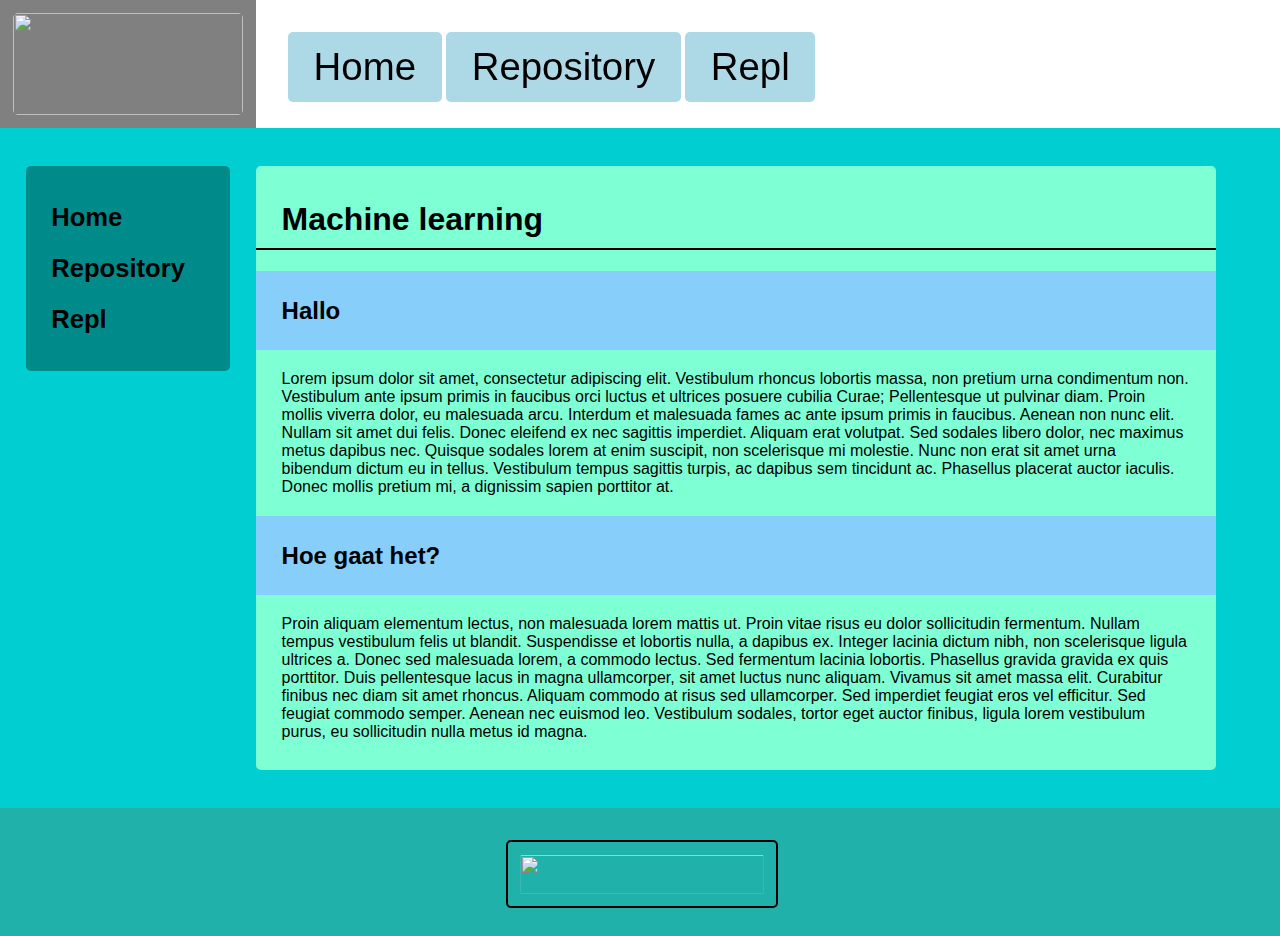
==== index.html @ 35780863 "Weer naar Vw" ====
<!DOCTYPE html>
<html>

<head>
	<meta charset="utf-8">
	<meta name="viewport" content="width=device-width">
	<link href="style.css" rel="stylesheet" type="text/css" />
	<title>Machine learning</title>
	<link rel="icon" type="image/x-icon" href="https://www.warehousetotaal.nl/wp-content/uploads/2018/03/Machine-learning2.jpg"
	/>
</head>

<body>
	<div class="page">

		<header class="nav-header">
			<nav class="top-nav-1">
				<img src="https://snipboard.io/EglkD6.jpg" class="logo" />
			</nav>
      <nav class="top-nav-2">
        <a href="https://po-site-bouwen-2.freriknagel.repl.co/">Home</a>
        <a href="https://github.com/Thepenguincoder/PO-site-bouwen-2">Repository</a>
        <a href="https://repl.it/@FrerikNagel/PO-site-bouwen-2">Repl</a>
      </nav>
		</header>

		<div class="page-content">
      <nav class="page-nav">
          <ul>
          <li>
            <a href="https://po-site-bouwen-2.freriknagel.repl.co/">Home</a>
          </li>
          <li>
            <a href="https://github.com/Thepenguincoder/PO-site-bouwen-2">Repository</a>
          </li>
          <li>
            <a href="https://repl.it/@FrerikNagel/PO-site-bouwen-2">Repl</a>
          </li>
        </ul>
      </nav>

			<div class="article-home">
				<h1>
					Machine learning
				</h1>
				<h2>
					Hallo
				</h2>
          <p>
            Lorem ipsum dolor sit amet, consectetur adipiscing elit. Vestibulum rhoncus lobortis massa, non pretium urna condimentum non. Vestibulum ante ipsum primis in faucibus orci luctus et ultrices posuere cubilia Curae; Pellentesque ut pulvinar diam. Proin mollis viverra dolor, eu malesuada arcu. Interdum et malesuada fames ac ante ipsum primis in faucibus. Aenean non nunc elit. Nullam sit amet dui felis. Donec eleifend ex nec sagittis imperdiet.

            Aliquam erat volutpat. Sed sodales libero dolor, nec maximus metus dapibus nec. Quisque sodales lorem at enim suscipit, non scelerisque mi molestie. Nunc non erat sit amet urna bibendum dictum eu in tellus. Vestibulum tempus sagittis turpis, ac dapibus sem tincidunt ac. Phasellus placerat auctor iaculis. Donec mollis pretium mi, a dignissim sapien porttitor at.
          </p>

				<h2>
					Hoe gaat het?
        </h2>
          <p>
            Proin aliquam elementum lectus, non malesuada lorem mattis ut. Proin vitae risus eu dolor sollicitudin fermentum. Nullam tempus vestibulum felis ut blandit. Suspendisse et lobortis nulla, a dapibus ex. Integer lacinia dictum nibh, non scelerisque ligula ultrices a. Donec sed malesuada lorem, a commodo lectus. Sed fermentum lacinia lobortis. Phasellus gravida gravida ex quis porttitor. Duis pellentesque lacus in magna ullamcorper, sit amet luctus nunc aliquam. Vivamus sit amet massa elit. Curabitur finibus nec diam sit amet rhoncus. Aliquam commodo at risus sed ullamcorper. Sed imperdiet feugiat eros vel efficitur. Sed feugiat commodo semper. Aenean nec euismod leo. Vestibulum sodales, tortor eget auctor finibus, ligula lorem vestibulum purus, eu sollicitudin nulla metus id magna.  
          </p>
			</div>
		</div>

		<footer class="nav-footer">
			<nav class="bottom-nav">
       <img src="https://icai.ai/wp-content/uploads/2018/04/ICAI-wit-horizontaal.png" class="partner-logo" />
			</nav>
		</footer>
	</div>
</body>

</html>
---- style.css ----
html, body {
  background-color: white;
  padding: 0;
  margin: 0;
 }

.page {
  background-color: white;
  font-family: Arial, Helvetica, sans-serif;
}



.nav-header{
  background-image: url(https://www.warehousetotaal.nl/wp-content/uploads/2018/03/Machine-learning2.jpg);
  background-repeat: no-repeat;
  background-size: cover;
  background-position: center center;
  width: 100%;
  height: 10vw;
  margin-top: -10vw; 
  position: fixed;
  z-index: 2;
}


.top-nav-1{
  float: left;
  width: 20vw;
  height: 10vw;
  background-color: grey;
}
  .logo{
  margin: 1vw;
  float: left;
  width: 18vw;
  height: 8vw;
  border-radius: 5px;
  }
  

.top-nav-2 {
  margin: 2.5vw;
  float: left;
}

  .top-nav-2 a {
    display: inline-block;
    border-radius: 5px;
    background-color: lightblue;
    color: black;
    font-size: 3vw;
    text-decoration: none;
    padding: 1vw 2vw;
    position:relative;
  }



.page-content{
  background-color: darkturquoise;
  margin-top: 10vw;
  padding-top: 3vw;
  padding-bottom: 3vw;
  height: 100%;
}

.page-nav{
  display: block;
  border-radius: 5px;
  background-color: darkcyan;
  float: left;
  position: absolute;
  width: 16vw;
  margin-left: 2vw;
}
  .page-nav ul {
    list-style-type: none;
    font-size: 2vw;
    padding-left: 2vw;
  }

    .page-nav ul li {
      line-height: 200%;
    }

      .page-nav ul li a {
          text-decoration: none;
          font-weight: bold;
          color: black;
        }


.article-home{
  background-color:aquamarine;
  margin-left: 20vw;
  padding-top: 1vw;
  max-width: 75vw;
  padding-bottom: 1vw;
  border-radius: 5px;
}

h1 {
  padding-bottom: 10px;
  color: black;
  border-bottom: 2px solid;
  padding-bottom: 2vw 0vw;
  padding-left: 2vw;
}

h2 {
  background-color:lightskyblue;
  padding: 2vw;
}

p{
  padding: 0vw 2vw;
}


.nav-footer{
  background-color: lightseagreen;
  width: 100%;
  height: 10vw;
  position:relative;
}

bottom-nav{

}
  .partner-logo{
    height: 3vw;
    width: 19vw;
    margin-top: 2.5vw;
    margin-left: 39.5vw;
    border: 2px solid black;
    border-radius: 5px;
    padding: 1vw;
  }
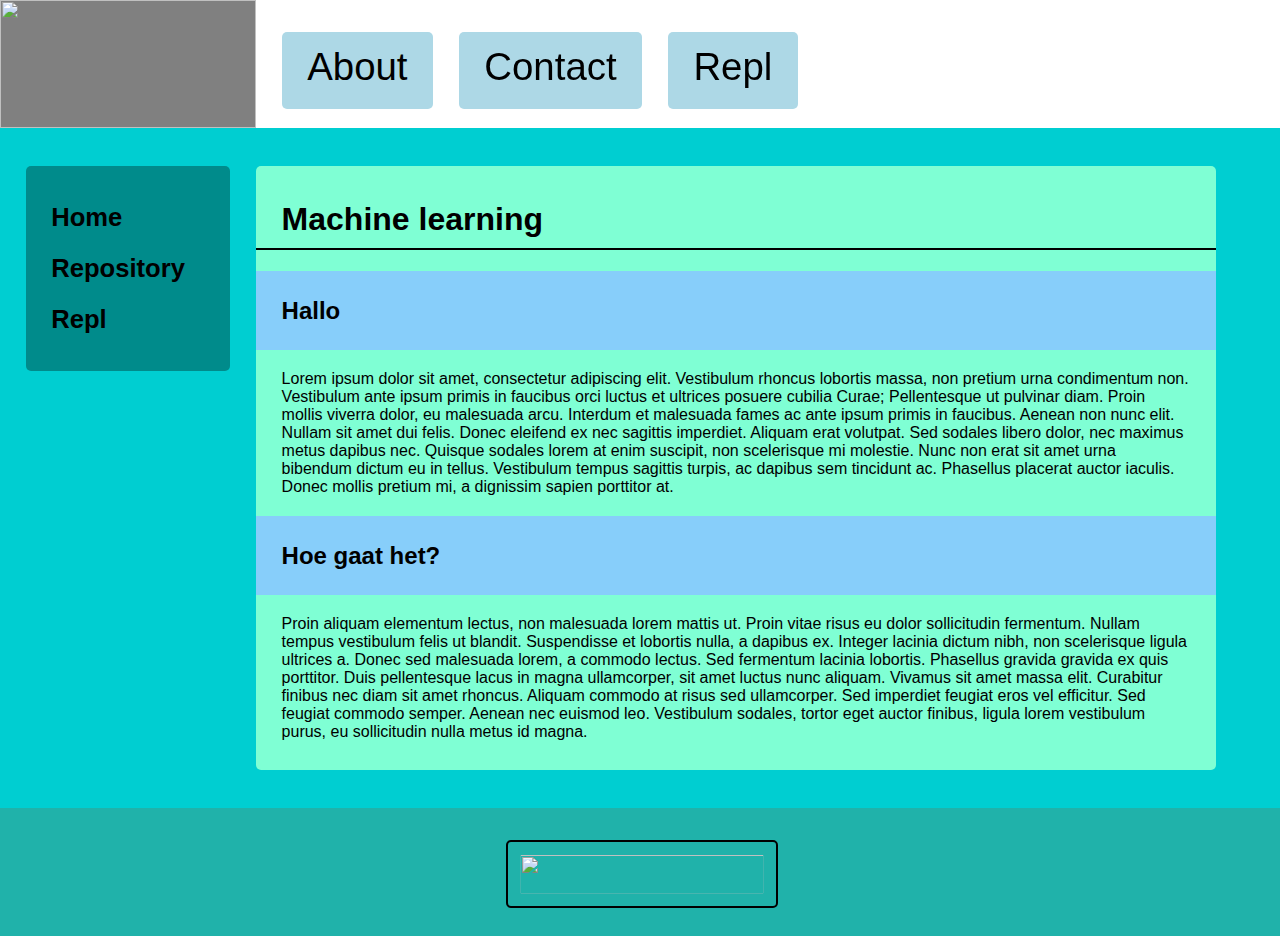
==== commit 610d7d13: "Update header nav links" ====
--- a/index.html
+++ b/index.html
@@ -18,9 +18,9 @@
 				<img src="https://snipboard.io/EglkD6.jpg" class="logo" />
 			</nav>
       <nav class="top-nav-2">
-        <a href="https://po-site-bouwen-2.freriknagel.repl.co/">Home</a>
-        <a href="https://github.com/Thepenguincoder/PO-site-bouwen-2">Repository</a>
-        <a href="https://repl.it/@FrerikNagel/PO-site-bouwen-2">Repl</a>
+        <a href="https://po-site-bouwen-2-about--freriknagel.repl.co/">About</a>
+        <a href="https://po-site-bouwen-2-contact--freriknagel.repl.co/">Contact</a>
+        <a href="https://repl.it/@FrerikNagel/PO-site-bouwen-2-home">Repl</a>
       </nav>
 		</header>
 
@@ -28,13 +28,13 @@
       <nav class="page-nav">
           <ul>
           <li>
-            <a href="https://po-site-bouwen-2.freriknagel.repl.co/">Home</a>
+            <a href="https://po-site-bouwen-2-home--freriknagel.repl.co/">Home</a>
           </li>
           <li>
-            <a href="https://github.com/Thepenguincoder/PO-site-bouwen-2">Repository</a>
+            <a href="https://github.com/Thepenguincoder/PO-site-bouwen-2/commits/Layout">Repository</a>
           </li>
           <li>
-            <a href="https://repl.it/@FrerikNagel/PO-site-bouwen-2">Repl</a>
+            <a href="https://repl.it/@FrerikNagel/PO-site-bouwen-2-home">Repl</a>
           </li>
         </ul>
       </nav>
--- a/style.css
+++ b/style.css
@@ -31,27 +31,27 @@
   background-color: grey;
 }
   .logo{
-  margin: 1vw;
-  float: left;
-  width: 18vw;
-  height: 8vw;
-  border-radius: 5px;
+  width: 20vw;
+  height: 10vw;
   }
   
 
 .top-nav-2 {
-  margin: 2.5vw;
-  float: left;
+
 }
 
   .top-nav-2 a {
-    display: inline-block;
+    margin: 2.5vw 0vw 2.5vw 2vw;
+    height: 5vw;
+    float: left;
+    display: block;
     border-radius: 5px;
     background-color: lightblue;
     color: black;
     font-size: 3vw;
+    text-align: justify;
     text-decoration: none;
-    padding: 1vw 2vw;
+    padding: 1vw 2vw 0vw 2vw;
     position:relative;
   }
 
@@ -59,6 +59,7 @@
 
 .page-content{
   background-color: darkturquoise;
+  max-width: 100vw;
   margin-top: 10vw;
   padding-top: 3vw;
   padding-bottom: 3vw;
@@ -95,7 +96,7 @@
   background-color:aquamarine;
   margin-left: 20vw;
   padding-top: 1vw;
-  max-width: 75vw;
+  width: 75vw;
   padding-bottom: 1vw;
   border-radius: 5px;
 }
@@ -125,9 +126,7 @@
   position:relative;
 }
 
-bottom-nav{
-
-}
+
   .partner-logo{
     height: 3vw;
     width: 19vw;
@@ -136,4 +135,113 @@
     border: 2px solid black;
     border-radius: 5px;
     padding: 1vw;
-  }+}
+
+
+
+
+@media (max-width: 500px) {
+  
+.nav-header{
+  background-image: url(https://www.warehousetotaal.nl/wp-content/uploads/2018/03/Machine-learning2.jpg);
+  background-repeat: no-repeat;
+  background-size: cover;
+  background-position: center center;
+  width: 100vw;
+  height: 20vw;
+  margin-top: -20vw; 
+  position: fixed;
+  z-index: 2;
+}
+
+
+.top-nav-1{
+  float: left;
+  width: 20vw;
+  height: 20vw;
+  background-color: grey;
+}
+  .logo{
+  width: 20vw;
+  height: 10vw;
+  margin: 5vw 0vw 5vw 0vw;
+  }
+
+  .top-nav-2 a {
+    margin: 5vw 0vw 5vw 2vw;
+    height: 7.5vw;
+    float: left;
+    display: block;
+    border-radius: 5px;
+    background-color: lightblue;
+    color: black;
+    font-size: 5vw;
+    text-align: justify;
+    text-decoration: none;
+    padding: 2.5vw 2vw 0vw 2vw;
+    position:relative;
+  }
+
+
+
+.page-content{
+  margin-top: 20vw;
+}
+
+  .page-nav{
+    background-color: darkcyan;
+    width: 90vw;
+    height: 15vw;
+    border-radius: 5px;
+    margin-left: 5vw;
+  }
+  .page-nav ul {
+    list-style-type: none;
+    font-size: 2vw;
+    padding-left: 2vw;
+  }
+
+    .page-nav ul li {
+      line-height: 200%;
+    }
+
+  .page-nav ul li a {
+    margin: 2.5vw 0vw 2.5vw 2vw;
+    height: 5vw;
+    float: left;
+    display: block;
+    border-radius: 5px;
+    color: black;
+    font-size: 5vw;
+    text-align: justify;
+    text-decoration: none;
+    padding: 1vw 2vw 0vw 2vw;
+    position:relative;
+        }
+
+  .article-home{
+    background-color:aquamarine;
+    margin-left: 5vw;
+    margin-top: 20vw;
+    width: 90vw;
+    border-radius: 5px;
+  }
+
+
+
+  .nav-footer{
+  background-color: lightseagreen;
+  width: 100%;
+  height: 20vw;
+  position:relative;
+}
+
+  .partner-logo{
+    height: 6vw;
+    width: 38vw;
+    margin: 5vw 0vw 0vw 30vw;
+    border: 2px solid black;
+    border-radius: 5px;
+    padding: 1vw;
+}
+}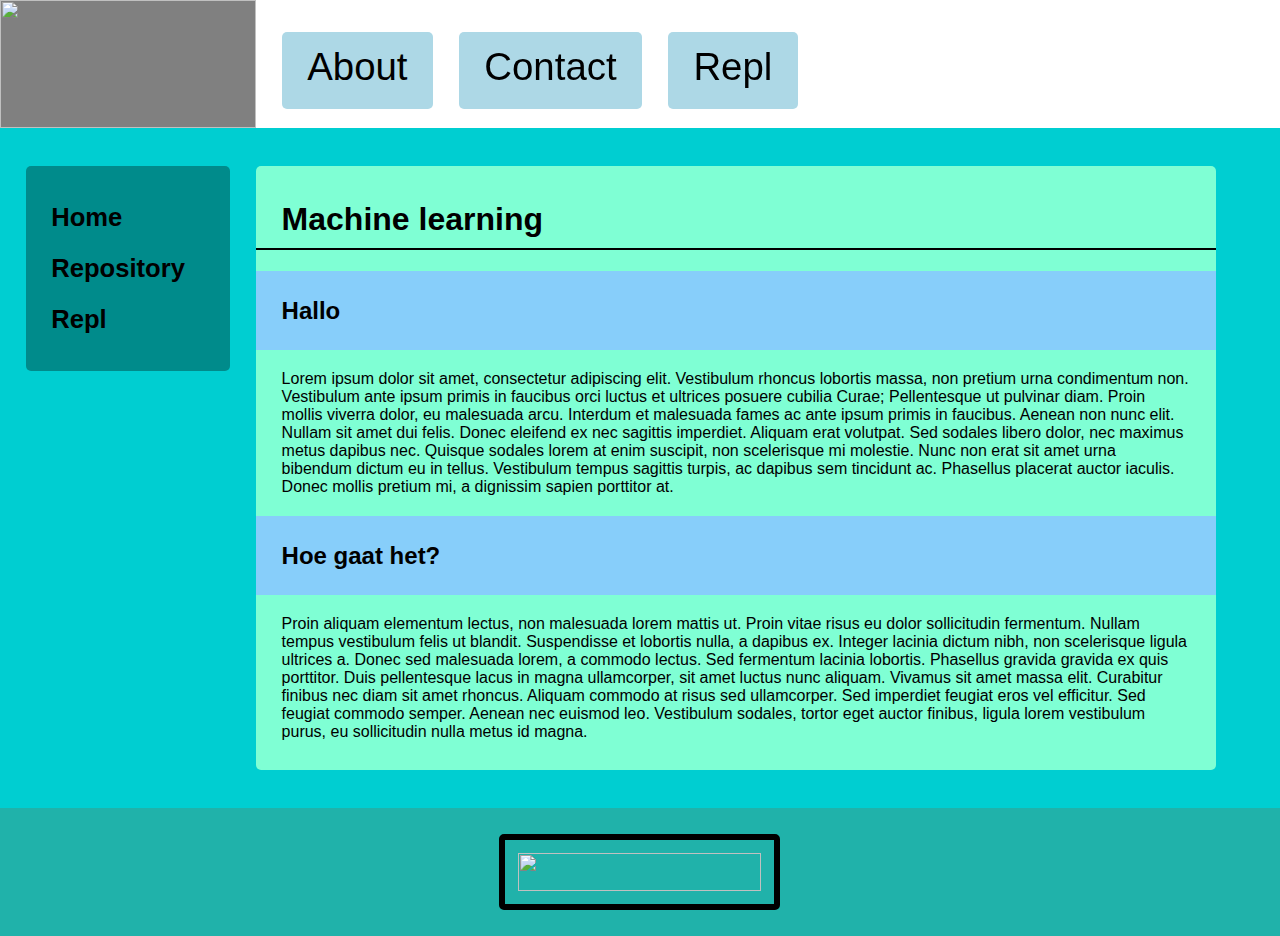
==== commit b6c61a3a: "Contact en about nu in deze repl verkrijgbaar" ====
--- a/index.html
+++ b/index.html
@@ -18,8 +18,8 @@
 				<img src="https://snipboard.io/EglkD6.jpg" class="logo" />
 			</nav>
       <nav class="top-nav-2">
-        <a href="https://po-site-bouwen-2-about--freriknagel.repl.co/">About</a>
-        <a href="https://po-site-bouwen-2-contact--freriknagel.repl.co/">Contact</a>
+        <a href="/about.html">About</a>
+        <a href="/contact.html">Contact</a>
         <a href="https://repl.it/@FrerikNagel/PO-site-bouwen-2-home">Repl</a>
       </nav>
 		</header>
--- a/style.css
+++ b/style.css
@@ -130,9 +130,9 @@
   .partner-logo{
     height: 3vw;
     width: 19vw;
-    margin-top: 2.5vw;
-    margin-left: 39.5vw;
-    border: 2px solid black;
+    margin-top: 2vw;
+    margin-left: 39vw;
+    border: 0.5vw solid black;
     border-radius: 5px;
     padding: 1vw;
 }
@@ -140,108 +140,60 @@
 
 
 
-@media (max-width: 500px) {
+@media (max-width: 450px) {
   
 .nav-header{
-  background-image: url(https://www.warehousetotaal.nl/wp-content/uploads/2018/03/Machine-learning2.jpg);
-  background-repeat: no-repeat;
-  background-size: cover;
-  background-position: center center;
-  width: 100vw;
   height: 20vw;
   margin-top: -20vw; 
-  position: fixed;
-  z-index: 2;
 }
 
-
 .top-nav-1{
-  float: left;
-  width: 20vw;
   height: 20vw;
-  background-color: grey;
 }
   .logo{
-  width: 20vw;
-  height: 10vw;
-  margin: 5vw 0vw 5vw 0vw;
+    width: 20vw;
+    height: 10vw;
+    margin: 5vw 0vw 5vw 0vw;
   }
 
   .top-nav-2 a {
     margin: 5vw 0vw 5vw 2vw;
     height: 7.5vw;
-    float: left;
-    display: block;
-    border-radius: 5px;
-    background-color: lightblue;
-    color: black;
     font-size: 5vw;
-    text-align: justify;
-    text-decoration: none;
     padding: 2.5vw 2vw 0vw 2vw;
-    position:relative;
   }
-
-
 
 .page-content{
   margin-top: 20vw;
 }
 
   .page-nav{
-    background-color: darkcyan;
     width: 90vw;
     height: 15vw;
-    border-radius: 5px;
     margin-left: 5vw;
   }
-  .page-nav ul {
-    list-style-type: none;
-    font-size: 2vw;
-    padding-left: 2vw;
-  }
-
-    .page-nav ul li {
-      line-height: 200%;
-    }
 
   .page-nav ul li a {
     margin: 2.5vw 0vw 2.5vw 2vw;
     height: 5vw;
     float: left;
-    display: block;
-    border-radius: 5px;
-    color: black;
     font-size: 5vw;
-    text-align: justify;
-    text-decoration: none;
     padding: 1vw 2vw 0vw 2vw;
-    position:relative;
-        }
+  }
 
   .article-home{
-    background-color:aquamarine;
     margin-left: 5vw;
     margin-top: 20vw;
     width: 90vw;
-    border-radius: 5px;
   }
 
-
-
   .nav-footer{
-  background-color: lightseagreen;
-  width: 100%;
-  height: 20vw;
-  position:relative;
-}
+    height: 20vw;
+  }
 
   .partner-logo{
     height: 6vw;
     width: 38vw;
-    margin: 5vw 0vw 0vw 30vw;
-    border: 2px solid black;
-    border-radius: 5px;
-    padding: 1vw;
+    margin: 5.5vw 29.5vw 0vw 29.5vw;
 }
 }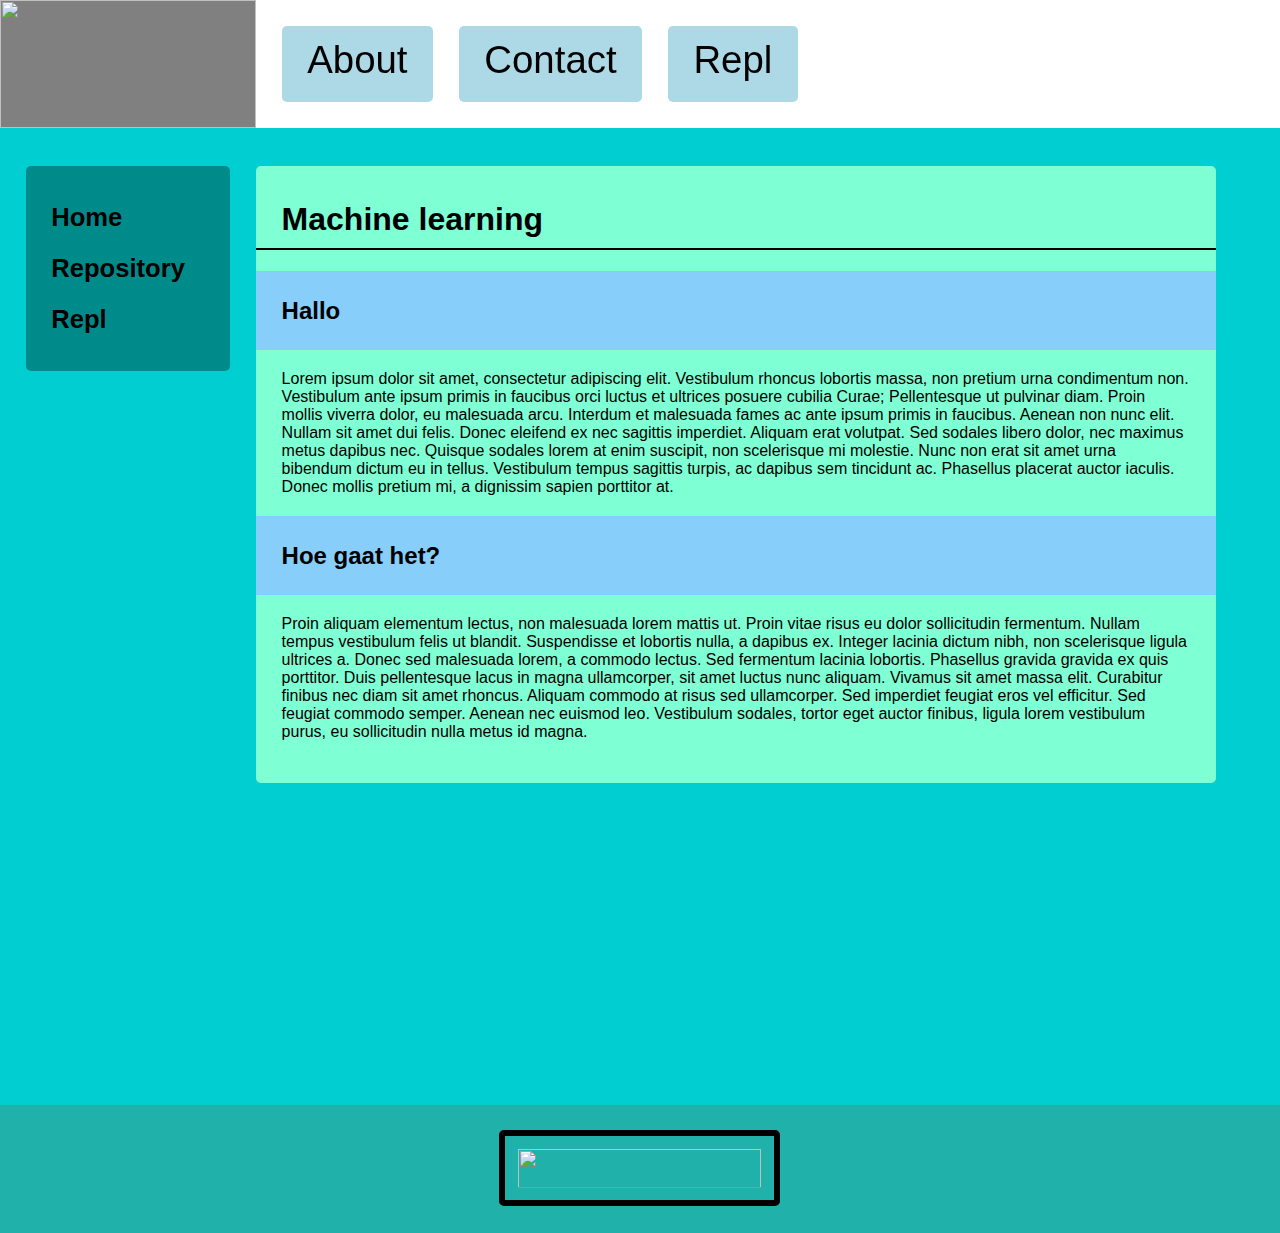
==== commit 52528cd6: "About pagina af" ====
--- a/index.html
+++ b/index.html
@@ -18,15 +18,17 @@
 				<img src="https://snipboard.io/EglkD6.jpg" class="logo" />
 			</nav>
       <nav class="top-nav-2">
-        <a href="/about.html">About</a>
-        <a href="/contact.html">Contact</a>
-        <a href="https://repl.it/@FrerikNagel/PO-site-bouwen-2-home">Repl</a>
+        <ul>
+            <a href="/about.html">About</a>
+            <a href="/contact.html">Contact</a>
+            <a href="https://repl.it/@FrerikNagel/PO-site-bouwen-2-home">Repl</a>
+        </ul>
       </nav>
 		</header>
 
 		<div class="page-content">
       <nav class="page-nav">
-          <ul>
+        <ul>
           <li>
             <a href="https://po-site-bouwen-2-home--freriknagel.repl.co/">Home</a>
           </li>
--- a/style.css
+++ b/style.css
@@ -37,11 +37,15 @@
   
 
 .top-nav-2 {
-
-}
+  
+}
+
+  .top-nav-2 ul {
+    font-size: 2vw;
+  }
 
   .top-nav-2 a {
-    margin: 2.5vw 0vw 2.5vw 2vw;
+    margin: 0vw 0vw 0vw 2vw;
     height: 5vw;
     float: left;
     display: block;
@@ -52,14 +56,14 @@
     text-align: justify;
     text-decoration: none;
     padding: 1vw 2vw 0vw 2vw;
-    position:relative;
   }
 
 
 
 .page-content{
   background-color: darkturquoise;
-  max-width: 100vw;
+  width: 100vw;
+  min-height: 100vh;
   margin-top: 10vw;
   padding-top: 3vw;
   padding-bottom: 3vw;
@@ -97,7 +101,7 @@
   margin-left: 20vw;
   padding-top: 1vw;
   width: 75vw;
-  padding-bottom: 1vw;
+  padding-bottom: 2vw;
   border-radius: 5px;
 }
 
@@ -157,10 +161,10 @@
   }
 
   .top-nav-2 a {
-    margin: 5vw 0vw 5vw 2vw;
+    margin: 3vw 0vw 5vw 2vw;
     height: 7.5vw;
     font-size: 5vw;
-    padding: 2.5vw 2vw 0vw 2vw;
+    padding: 2.25vw 2vw 0vw 2vw;
   }
 
 .page-content{
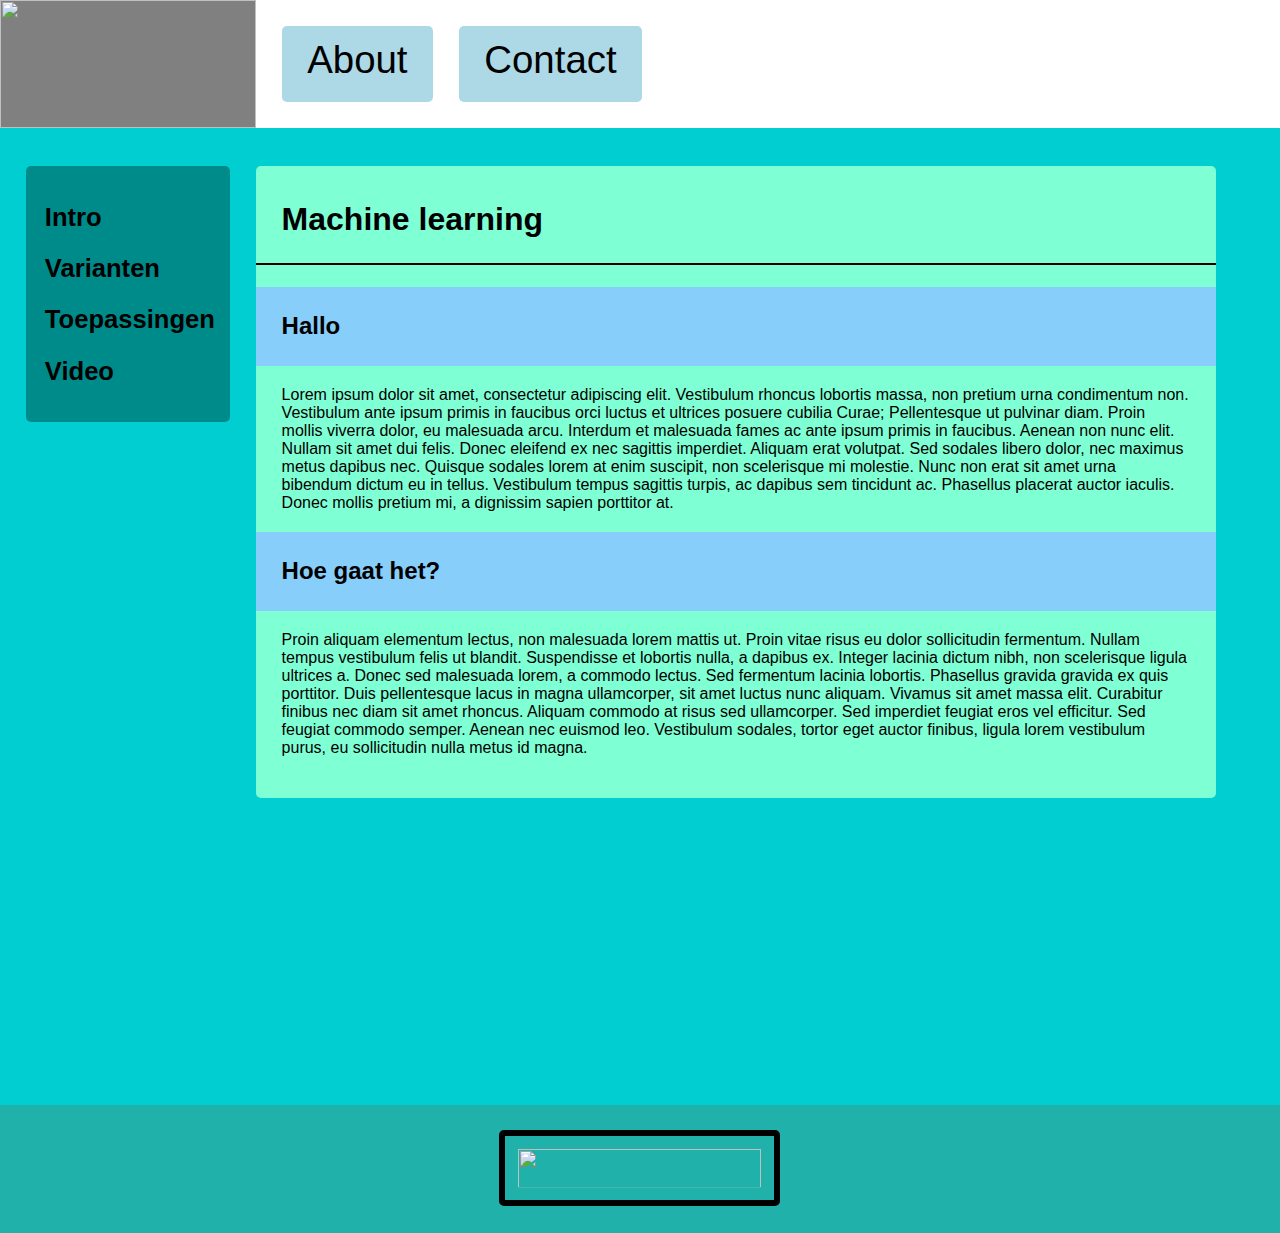
==== commit 44f9bf79: "Quicksave page-nav" ====
--- a/index.html
+++ b/index.html
@@ -21,7 +21,6 @@
         <ul>
             <a href="/about.html">About</a>
             <a href="/contact.html">Contact</a>
-            <a href="https://repl.it/@FrerikNagel/PO-site-bouwen-2-home">Repl</a>
         </ul>
       </nav>
 		</header>
@@ -30,13 +29,16 @@
       <nav class="page-nav">
         <ul>
           <li>
-            <a href="https://po-site-bouwen-2-home--freriknagel.repl.co/">Home</a>
+            <a href="https://po-site-bouwen-2-home--freriknagel.repl.co/">Intro</a>
           </li>
           <li>
-            <a href="https://github.com/Thepenguincoder/PO-site-bouwen-2/commits/Layout">Repository</a>
+            <a href="https://github.com/Thepenguincoder/PO-site-bouwen-2/commits/Layout">Varianten</a>
           </li>
           <li>
-            <a href="https://repl.it/@FrerikNagel/PO-site-bouwen-2-home">Repl</a>
+            <a href="https://repl.it/@FrerikNagel/PO-site-bouwen-2-home">Toepassingen</a>
+          </li>
+                    <li>
+            <a href="https://repl.it/@FrerikNagel/PO-site-bouwen-2-home">Video</a>
           </li>
         </ul>
       </nav>
--- a/style.css
+++ b/style.css
@@ -9,9 +9,7 @@
   font-family: Arial, Helvetica, sans-serif;
 }
 
-
-
-.nav-header{
+.nav-header {
   background-image: url(https://www.warehousetotaal.nl/wp-content/uploads/2018/03/Machine-learning2.jpg);
   background-repeat: no-repeat;
   background-size: cover;
@@ -23,26 +21,20 @@
   z-index: 2;
 }
 
-
-.top-nav-1{
+.top-nav-1 {
   float: left;
   width: 20vw;
   height: 10vw;
   background-color: grey;
 }
-  .logo{
+  .logo {
   width: 20vw;
   height: 10vw;
-  }
-  
-
-.top-nav-2 {
-  
 }
 
-  .top-nav-2 ul {
-    font-size: 2vw;
-  }
+.top-nav-2 ul {
+  font-size: 2vw;
+}
 
   .top-nav-2 a {
     margin: 0vw 0vw 0vw 2vw;
@@ -58,9 +50,7 @@
     padding: 1vw 2vw 0vw 2vw;
   }
 
-
-
-.page-content{
+.page-content {
   background-color: darkturquoise;
   width: 100vw;
   min-height: 100vh;
@@ -70,7 +60,7 @@
   height: 100%;
 }
 
-.page-nav{
+.page-nav {
   display: block;
   border-radius: 5px;
   background-color: darkcyan;
@@ -79,10 +69,11 @@
   width: 16vw;
   margin-left: 2vw;
 }
+
   .page-nav ul {
     list-style-type: none;
     font-size: 2vw;
-    padding-left: 2vw;
+    padding-left: 1.5vw;
   }
 
     .page-nav ul li {
@@ -93,10 +84,9 @@
           text-decoration: none;
           font-weight: bold;
           color: black;
-        }
+}
 
-
-.article-home{
+.article-home {
   background-color:aquamarine;
   margin-left: 20vw;
   padding-top: 1vw;
@@ -106,11 +96,9 @@
 }
 
 h1 {
-  padding-bottom: 10px;
   color: black;
   border-bottom: 2px solid;
-  padding-bottom: 2vw 0vw;
-  padding-left: 2vw;
+  padding: 0vw 2vw 2vw 2vw;
 }
 
 h2 {
@@ -122,16 +110,14 @@
   padding: 0vw 2vw;
 }
 
-
-.nav-footer{
+.nav-footer {
   background-color: lightseagreen;
   width: 100%;
   height: 10vw;
   position:relative;
 }
 
-
-  .partner-logo{
+  .partner-logo {
     height: 3vw;
     width: 19vw;
     margin-top: 2vw;
@@ -141,20 +127,17 @@
     padding: 1vw;
 }
 
-
-
-
 @media (max-width: 450px) {
   
-.nav-header{
+.nav-header {
   height: 20vw;
   margin-top: -20vw; 
 }
 
-.top-nav-1{
+.top-nav-1 {
   height: 20vw;
 }
-  .logo{
+  .logo {
     width: 20vw;
     height: 10vw;
     margin: 5vw 0vw 5vw 0vw;
@@ -165,17 +148,17 @@
     height: 7.5vw;
     font-size: 5vw;
     padding: 2.25vw 2vw 0vw 2vw;
-  }
+}
 
-.page-content{
+.page-content {
   margin-top: 20vw;
 }
 
-  .page-nav{
-    width: 90vw;
-    height: 15vw;
-    margin-left: 5vw;
-  }
+.page-nav {
+  width: 90vw;
+  height: 15vw;
+  margin-left: 5vw;
+}
 
   .page-nav ul li a {
     margin: 2.5vw 0vw 2.5vw 2vw;
@@ -183,21 +166,21 @@
     float: left;
     font-size: 5vw;
     padding: 1vw 2vw 0vw 2vw;
-  }
+}
 
-  .article-home{
-    margin-left: 5vw;
-    margin-top: 20vw;
-    width: 90vw;
-  }
+.article-home {
+  margin-left: 5vw;
+  margin-top: 20vw;
+  width: 90vw;
+}
 
-  .nav-footer{
-    height: 20vw;
-  }
+.nav-footer {
+  height: 20vw;
+}
 
-  .partner-logo{
+  .partner-logo {
     height: 6vw;
     width: 38vw;
     margin: 5.5vw 29.5vw 0vw 29.5vw;
 }
-}+}
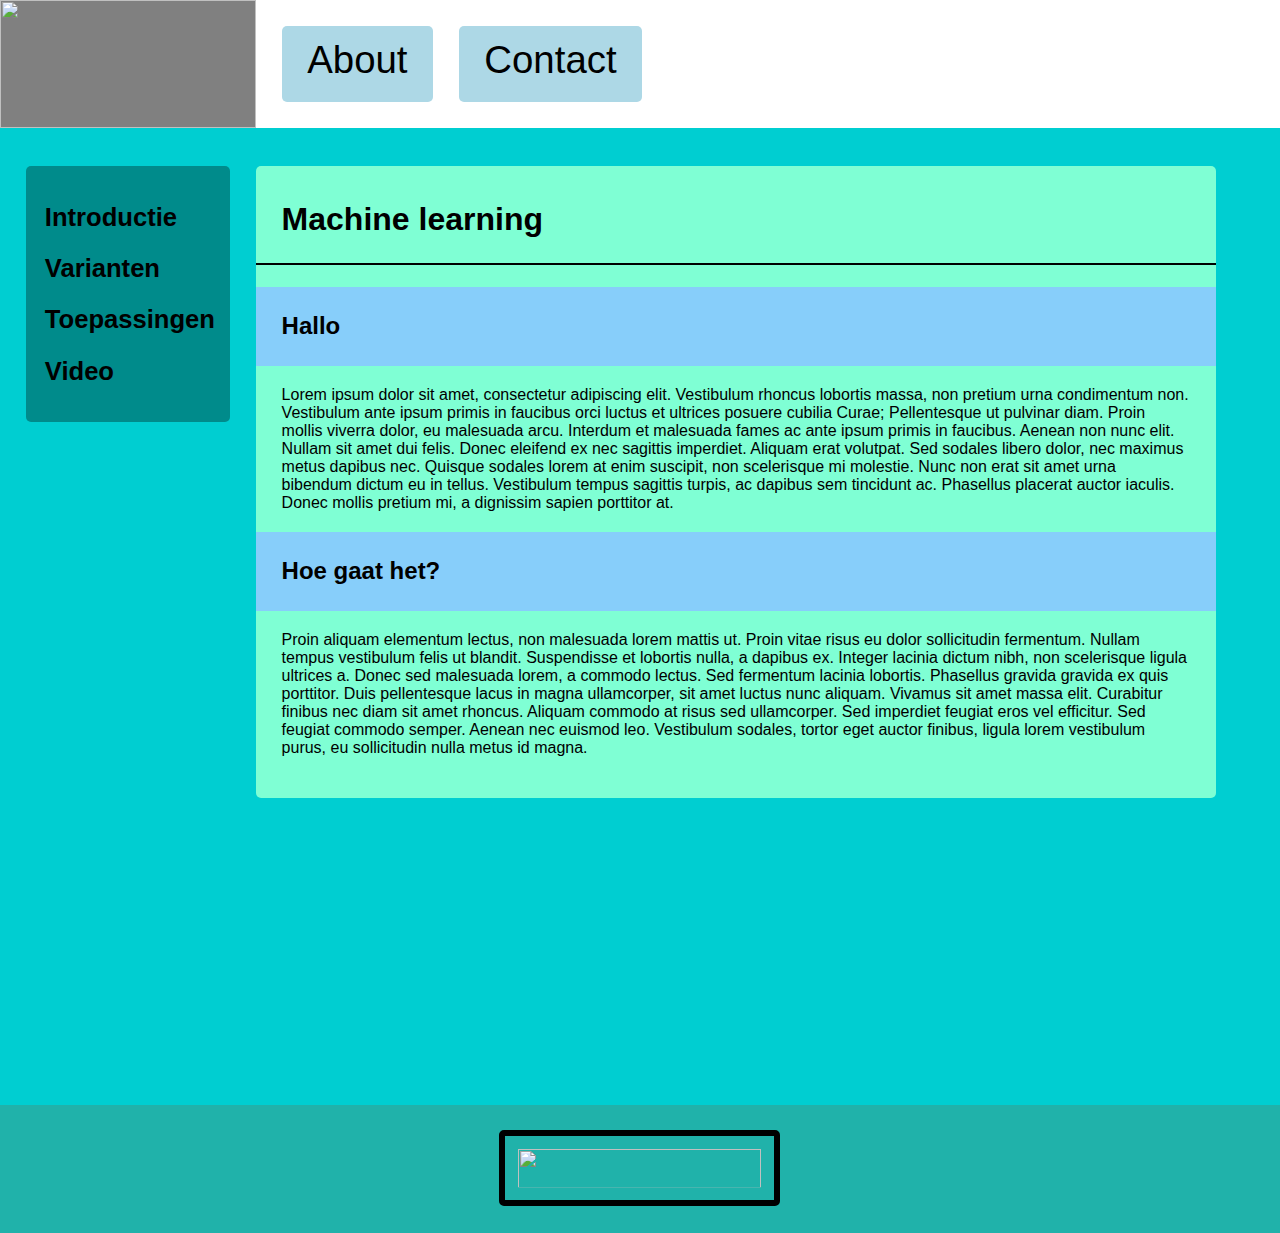
==== commit 3f703188: "fix page-nav telefoon versie" ====
--- a/index.html
+++ b/index.html
@@ -29,7 +29,7 @@
       <nav class="page-nav">
         <ul>
           <li>
-            <a href="https://po-site-bouwen-2-home--freriknagel.repl.co/">Intro</a>
+            <a href="https://po-site-bouwen-2-home--freriknagel.repl.co/">Introductie</a>
           </li>
           <li>
             <a href="https://github.com/Thepenguincoder/PO-site-bouwen-2/commits/Layout">Varianten</a>
--- a/style.css
+++ b/style.css
@@ -156,21 +156,23 @@
 
 .page-nav {
   width: 90vw;
-  height: 15vw;
+  Height: 30vw;
   margin-left: 5vw;
 }
 
-  .page-nav ul li a {
-    margin: 2.5vw 0vw 2.5vw 2vw;
-    height: 5vw;
-    float: left;
-    font-size: 5vw;
-    padding: 1vw 2vw 0vw 2vw;
+  .page-nav ul {
+    padding: 3vw 0vw 0vw 2vw;
+  }
+
+    .page-nav ul li a {
+      font-size: 5vw;
+      display: block;
+      height: 6vw;
 }
 
 .article-home {
   margin-left: 5vw;
-  margin-top: 20vw;
+  margin-top: 33vw;
   width: 90vw;
 }
 
@@ -183,4 +185,4 @@
     width: 38vw;
     margin: 5.5vw 29.5vw 0vw 29.5vw;
 }
-}
+}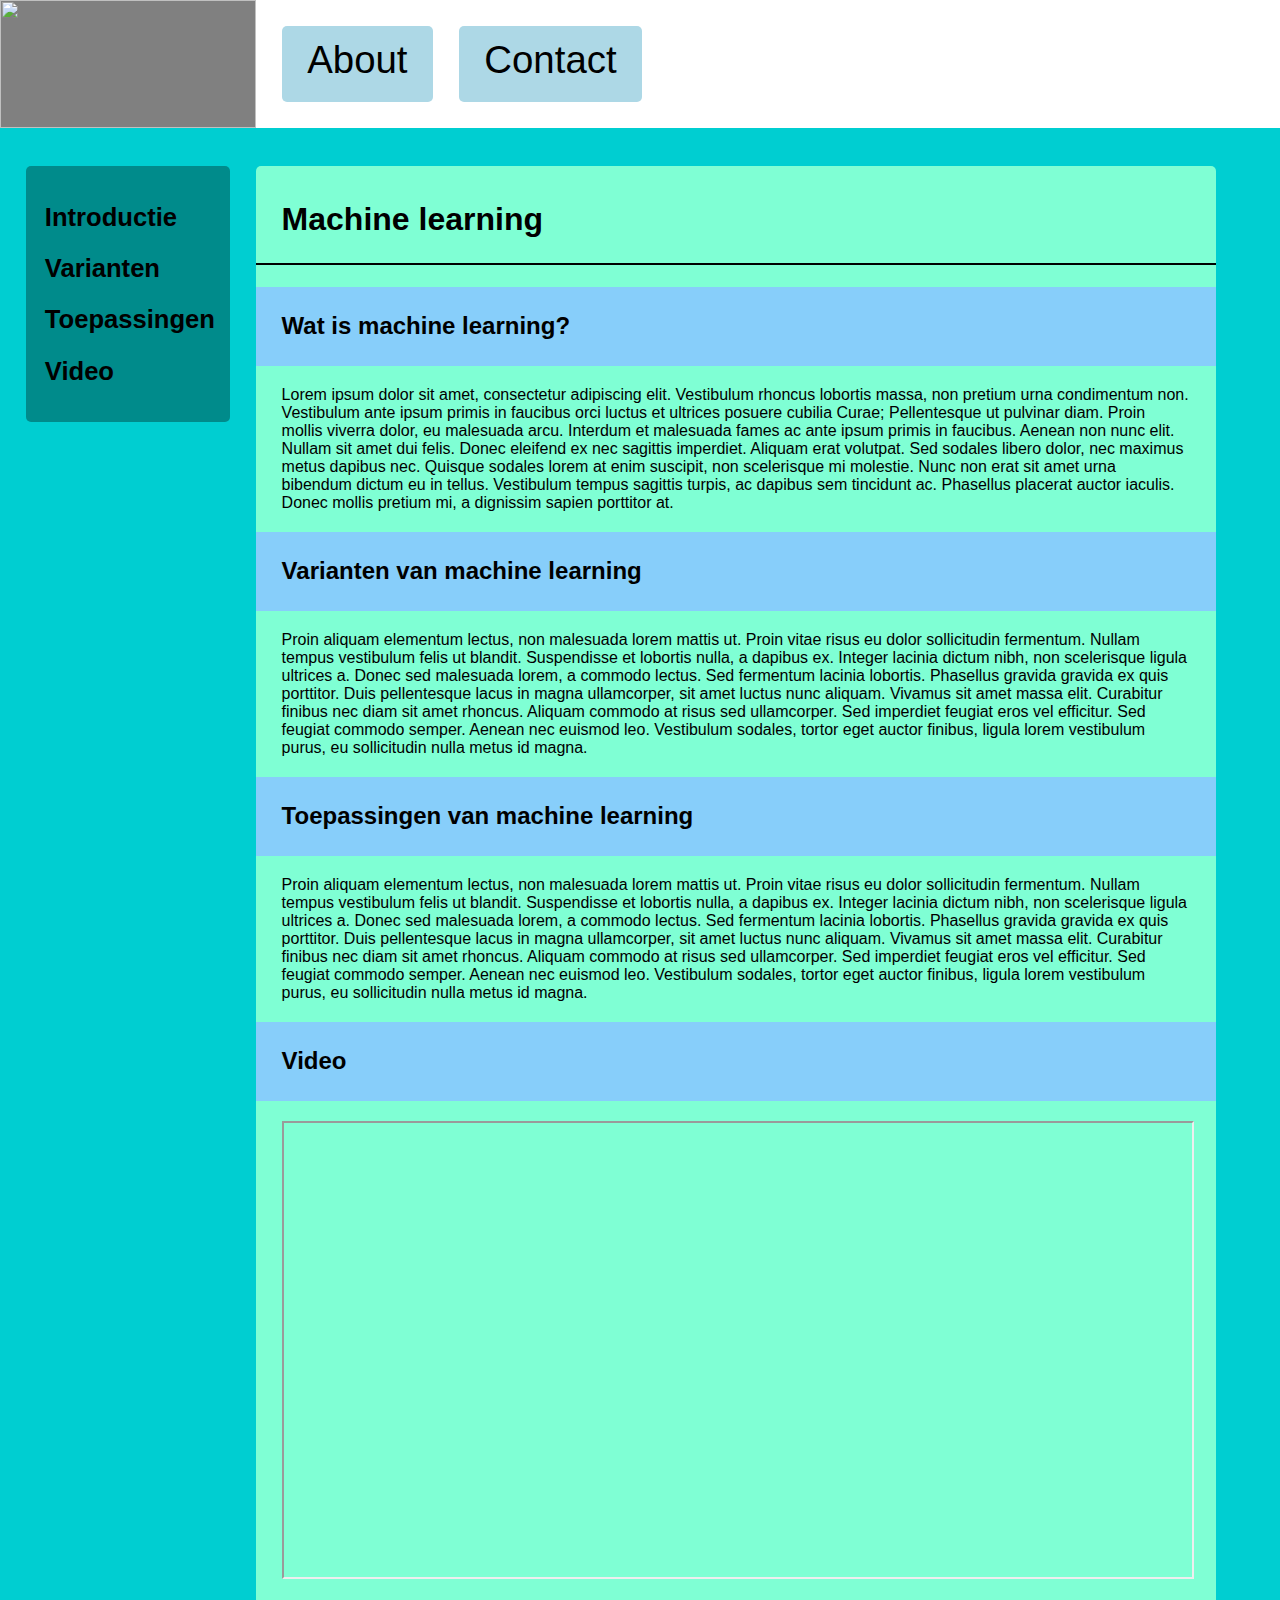
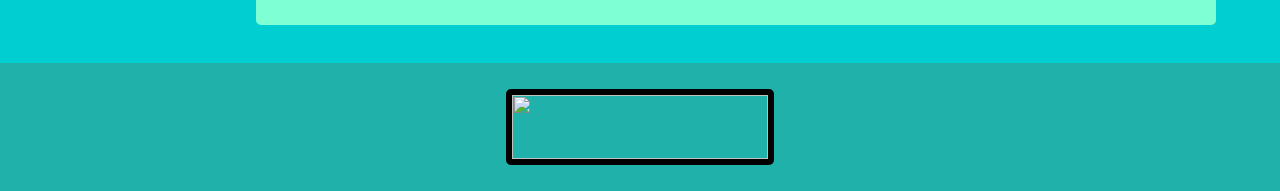
==== commit b4e953ca: "Copyright notice" ====
--- a/index.html
+++ b/index.html
@@ -29,16 +29,16 @@
       <nav class="page-nav">
         <ul>
           <li>
-            <a href="https://po-site-bouwen-2-home--freriknagel.repl.co/">Introductie</a>
+            <a href="#introductie">Introductie</a>
           </li>
           <li>
-            <a href="https://github.com/Thepenguincoder/PO-site-bouwen-2/commits/Layout">Varianten</a>
+            <a href="#varianten">Varianten</a>
           </li>
           <li>
-            <a href="https://repl.it/@FrerikNagel/PO-site-bouwen-2-home">Toepassingen</a>
+            <a href="#toepassingen">Toepassingen</a>
           </li>
                     <li>
-            <a href="https://repl.it/@FrerikNagel/PO-site-bouwen-2-home">Video</a>
+            <a href="#video">Video</a>
           </li>
         </ul>
       </nav>
@@ -47,8 +47,8 @@
 				<h1>
 					Machine learning
 				</h1>
-				<h2>
-					Hallo
+				<h2 id="introductie">
+					Wat is machine learning?
 				</h2>
           <p>
             Lorem ipsum dolor sit amet, consectetur adipiscing elit. Vestibulum rhoncus lobortis massa, non pretium urna condimentum non. Vestibulum ante ipsum primis in faucibus orci luctus et ultrices posuere cubilia Curae; Pellentesque ut pulvinar diam. Proin mollis viverra dolor, eu malesuada arcu. Interdum et malesuada fames ac ante ipsum primis in faucibus. Aenean non nunc elit. Nullam sit amet dui felis. Donec eleifend ex nec sagittis imperdiet.
@@ -56,18 +56,31 @@
             Aliquam erat volutpat. Sed sodales libero dolor, nec maximus metus dapibus nec. Quisque sodales lorem at enim suscipit, non scelerisque mi molestie. Nunc non erat sit amet urna bibendum dictum eu in tellus. Vestibulum tempus sagittis turpis, ac dapibus sem tincidunt ac. Phasellus placerat auctor iaculis. Donec mollis pretium mi, a dignissim sapien porttitor at.
           </p>
 
-				<h2>
-					Hoe gaat het?
+				<h2 id="varianten">
+					Varianten van machine learning
         </h2>
           <p>
             Proin aliquam elementum lectus, non malesuada lorem mattis ut. Proin vitae risus eu dolor sollicitudin fermentum. Nullam tempus vestibulum felis ut blandit. Suspendisse et lobortis nulla, a dapibus ex. Integer lacinia dictum nibh, non scelerisque ligula ultrices a. Donec sed malesuada lorem, a commodo lectus. Sed fermentum lacinia lobortis. Phasellus gravida gravida ex quis porttitor. Duis pellentesque lacus in magna ullamcorper, sit amet luctus nunc aliquam. Vivamus sit amet massa elit. Curabitur finibus nec diam sit amet rhoncus. Aliquam commodo at risus sed ullamcorper. Sed imperdiet feugiat eros vel efficitur. Sed feugiat commodo semper. Aenean nec euismod leo. Vestibulum sodales, tortor eget auctor finibus, ligula lorem vestibulum purus, eu sollicitudin nulla metus id magna.  
+          </p>
+        <h2 id="toepassingen">
+          Toepassingen van machine learning
+        </h2>
+          <p>
+            Proin aliquam elementum lectus, non malesuada lorem mattis ut. Proin vitae risus eu dolor sollicitudin fermentum. Nullam tempus vestibulum felis ut blandit. Suspendisse et lobortis nulla, a dapibus ex. Integer lacinia dictum nibh, non scelerisque ligula ultrices a. Donec sed malesuada lorem, a commodo lectus. Sed fermentum lacinia lobortis. Phasellus gravida gravida ex quis porttitor. Duis pellentesque lacus in magna ullamcorper, sit amet luctus nunc aliquam. Vivamus sit amet massa elit. Curabitur finibus nec diam sit amet rhoncus. Aliquam commodo at risus sed ullamcorper. Sed imperdiet feugiat eros vel efficitur. Sed feugiat commodo semper. Aenean nec euismod leo. Vestibulum sodales, tortor eget auctor finibus, ligula lorem vestibulum purus, eu sollicitudin nulla metus id magna.
+          </p>
+        <h2 id="video">
+          Video
+        </h2>
+          <p>
+            <iframe src="https://www.youtube.com/embed/F1wlCerC40E">
+            </iframe>
           </p>
 			</div>
 		</div>
 
 		<footer class="nav-footer">
 			<nav class="bottom-nav">
-       <img src="https://icai.ai/wp-content/uploads/2018/04/ICAI-wit-horizontaal.png" class="partner-logo" />
+       <img src="https://snipboard.io/qEPCw3.jpg" class="partner-logo" />
 			</nav>
 		</footer>
 	</div>
--- a/style.css
+++ b/style.css
@@ -110,6 +110,12 @@
   padding: 0vw 2vw;
 }
 
+iframe {
+  width: 71vw;
+  height: 35.5vw;
+}
+
+
 .nav-footer {
   background-color: lightseagreen;
   width: 100%;
@@ -118,16 +124,15 @@
 }
 
   .partner-logo {
-    height: 3vw;
-    width: 19vw;
+    height: 5vw;
+    width: 20vw;
     margin-top: 2vw;
-    margin-left: 39vw;
+    margin-left: 39.5vw;
     border: 0.5vw solid black;
     border-radius: 5px;
-    padding: 1vw;
 }
 
-@media (max-width: 450px) {
+@media (max-width: 500px) {
   
 .nav-header {
   height: 20vw;
@@ -161,7 +166,7 @@
 }
 
   .page-nav ul {
-    padding: 3vw 0vw 0vw 2vw;
+    padding: 2vw 0vw 0vw 2vw;
   }
 
     .page-nav ul li a {
@@ -176,13 +181,18 @@
   width: 90vw;
 }
 
+iframe {
+  width: 84vw;
+  height: 42vw;
+}
+
 .nav-footer {
   height: 20vw;
 }
 
   .partner-logo {
-    height: 6vw;
-    width: 38vw;
-    margin: 5.5vw 29.5vw 0vw 29.5vw;
+    height: 8vw;
+    width: 32vw;
+    margin: 5.5vw 0vw 0vw 33.5vw;
 }
 }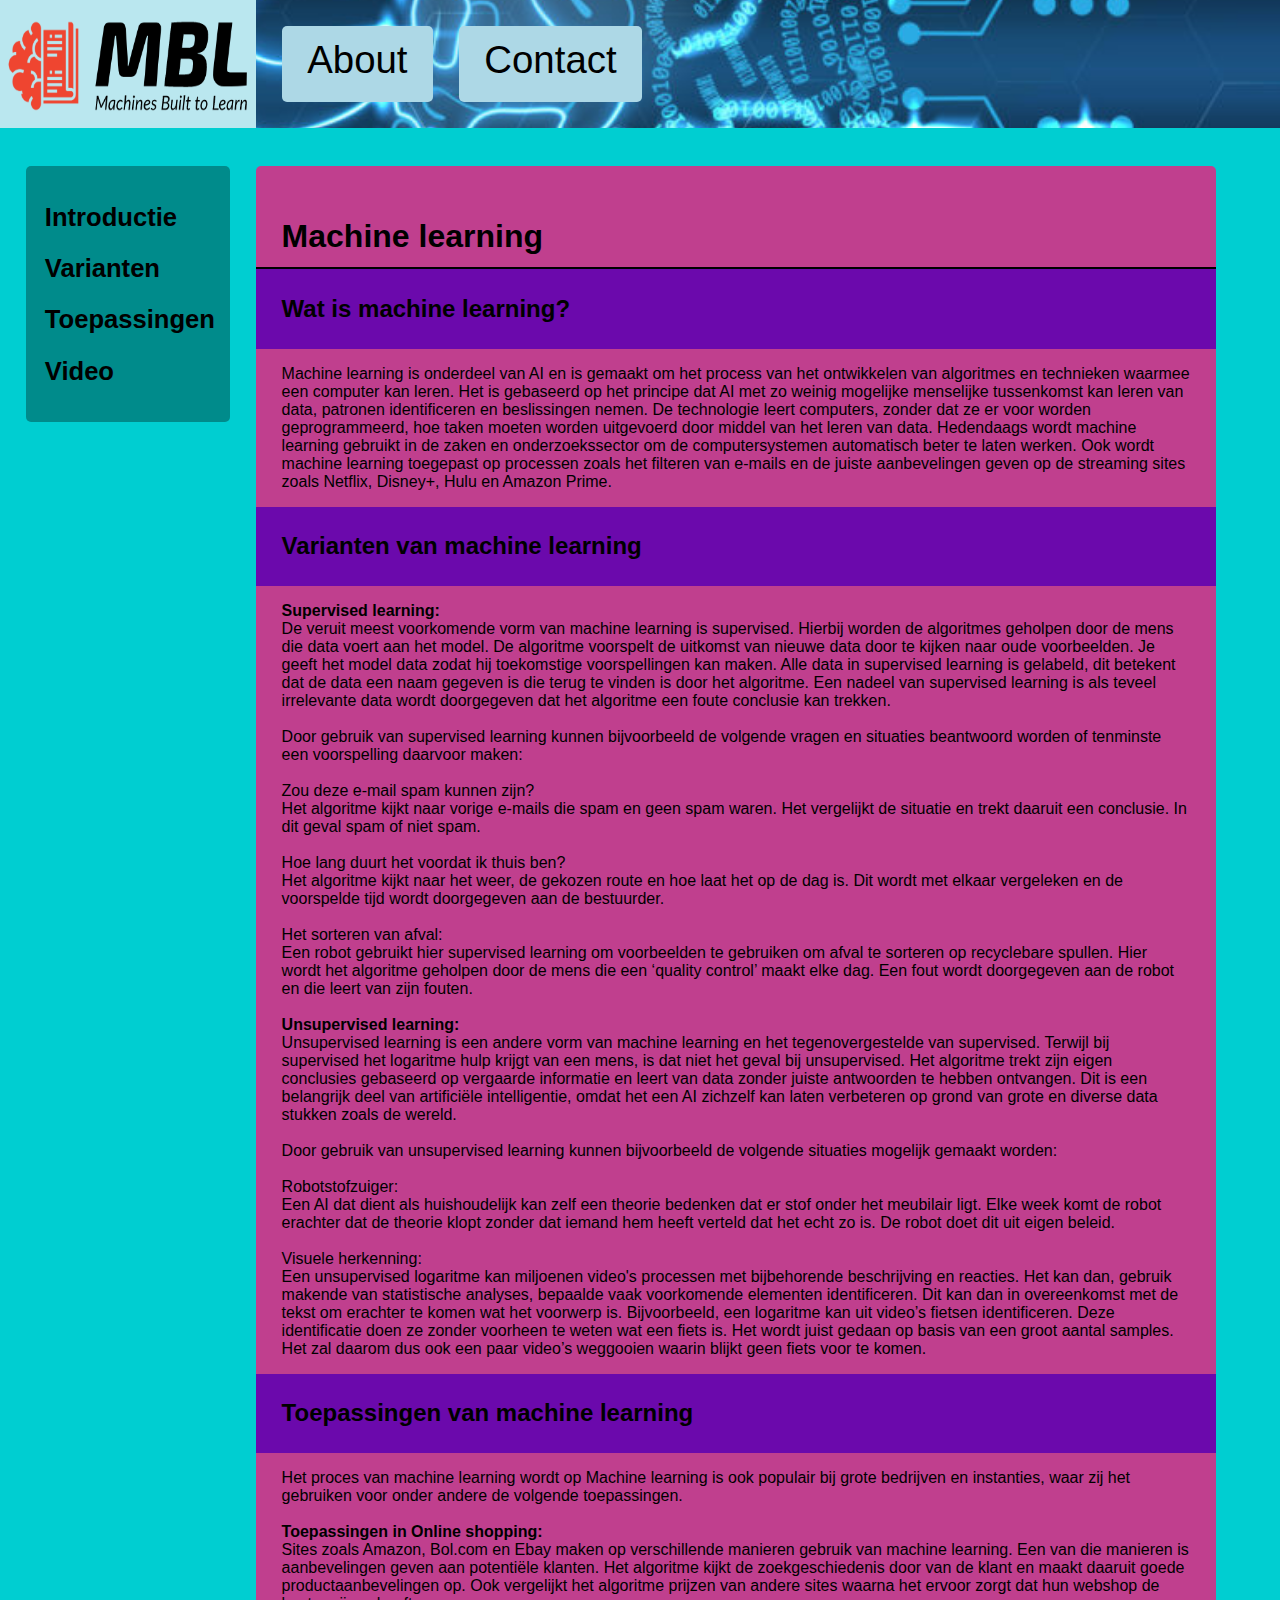
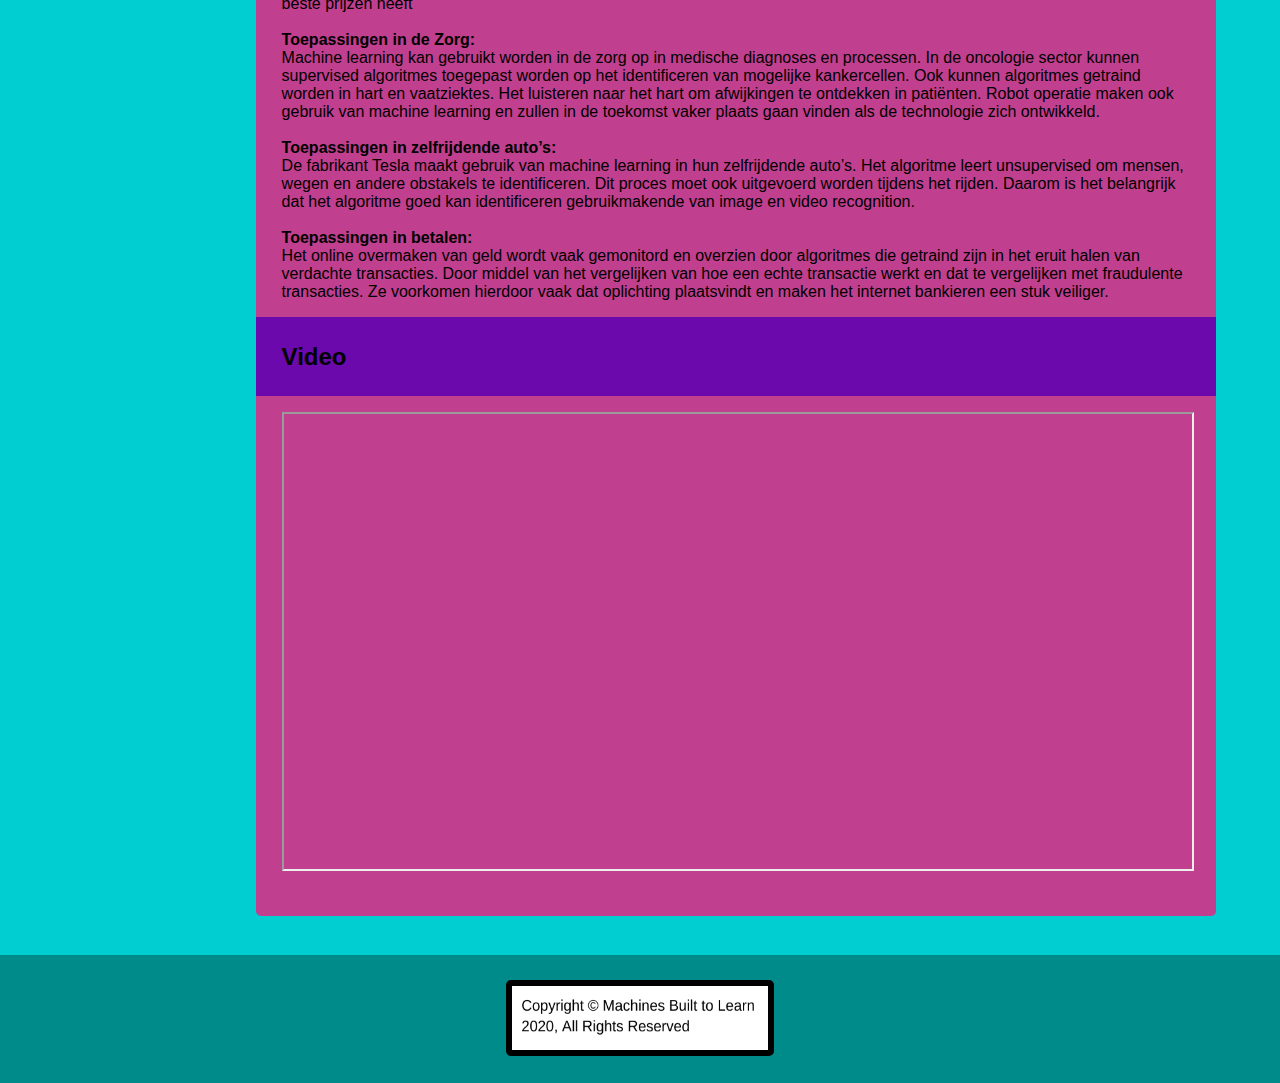
==== commit 25d85907: "final changes" ====
--- a/index.html
+++ b/index.html
@@ -1,30 +1,25 @@
 <!DOCTYPE html>
 <html>
-
 <head>
 	<meta charset="utf-8">
 	<meta name="viewport" content="width=device-width">
 	<link href="style.css" rel="stylesheet" type="text/css" />
 	<title>Machine learning</title>
-	<link rel="icon" type="image/x-icon" href="https://www.warehousetotaal.nl/wp-content/uploads/2018/03/Machine-learning2.jpg"
-	/>
+	<link rel="icon" type="image/x-icon" href="/images/Screenshot 2020-03-27 at 14.08.08.png" />
 </head>
-
 <body>
 	<div class="page">
-
 		<header class="nav-header">
 			<nav class="top-nav-1">
-				<img src="https://snipboard.io/EglkD6.jpg" class="logo" />
+				<img src="/images/Logo2.png" class="logo" />
 			</nav>
       <nav class="top-nav-2">
         <ul>
-            <a href="/about.html">About</a>
-            <a href="/contact.html">Contact</a>
+          <a href="/about.html">About</a>
+          <a href="/contact.html">Contact</a>
         </ul>
       </nav>
 		</header>
-
 		<div class="page-content">
       <nav class="page-nav">
         <ul>
@@ -37,12 +32,11 @@
           <li>
             <a href="#toepassingen">Toepassingen</a>
           </li>
-                    <li>
+          <li>
             <a href="#video">Video</a>
           </li>
         </ul>
       </nav>
-
 			<div class="article-home">
 				<h1>
 					Machine learning
@@ -51,22 +45,54 @@
 					Wat is machine learning?
 				</h2>
           <p>
-            Lorem ipsum dolor sit amet, consectetur adipiscing elit. Vestibulum rhoncus lobortis massa, non pretium urna condimentum non. Vestibulum ante ipsum primis in faucibus orci luctus et ultrices posuere cubilia Curae; Pellentesque ut pulvinar diam. Proin mollis viverra dolor, eu malesuada arcu. Interdum et malesuada fames ac ante ipsum primis in faucibus. Aenean non nunc elit. Nullam sit amet dui felis. Donec eleifend ex nec sagittis imperdiet.
-
-            Aliquam erat volutpat. Sed sodales libero dolor, nec maximus metus dapibus nec. Quisque sodales lorem at enim suscipit, non scelerisque mi molestie. Nunc non erat sit amet urna bibendum dictum eu in tellus. Vestibulum tempus sagittis turpis, ac dapibus sem tincidunt ac. Phasellus placerat auctor iaculis. Donec mollis pretium mi, a dignissim sapien porttitor at.
+            Machine learning is onderdeel van AI en is gemaakt om het process van het ontwikkelen van algoritmes en technieken waarmee een computer kan leren. Het is gebaseerd op het principe dat AI met zo weinig mogelijke menselijke tussenkomst kan leren van data, patronen identificeren en beslissingen nemen. De technologie leert computers, zonder dat ze er voor worden geprogrammeerd, hoe taken moeten worden uitgevoerd door middel van het leren van data. Hedendaags wordt machine learning gebruikt in de zaken en onderzoekssector om de computersystemen automatisch beter te laten werken. Ook wordt machine learning toegepast op processen zoals het filteren van e-mails en de juiste aanbevelingen geven op de streaming sites zoals Netflix, Disney+, Hulu en Amazon Prime. 
           </p>
-
 				<h2 id="varianten">
 					Varianten van machine learning
         </h2>
           <p>
-            Proin aliquam elementum lectus, non malesuada lorem mattis ut. Proin vitae risus eu dolor sollicitudin fermentum. Nullam tempus vestibulum felis ut blandit. Suspendisse et lobortis nulla, a dapibus ex. Integer lacinia dictum nibh, non scelerisque ligula ultrices a. Donec sed malesuada lorem, a commodo lectus. Sed fermentum lacinia lobortis. Phasellus gravida gravida ex quis porttitor. Duis pellentesque lacus in magna ullamcorper, sit amet luctus nunc aliquam. Vivamus sit amet massa elit. Curabitur finibus nec diam sit amet rhoncus. Aliquam commodo at risus sed ullamcorper. Sed imperdiet feugiat eros vel efficitur. Sed feugiat commodo semper. Aenean nec euismod leo. Vestibulum sodales, tortor eget auctor finibus, ligula lorem vestibulum purus, eu sollicitudin nulla metus id magna.  
+            <b>Supervised learning:</b> <br>
+            De veruit meest voorkomende vorm van machine learning is supervised. Hierbij worden de algoritmes geholpen door de mens die data voert aan het model. De algoritme voorspelt de uitkomst van nieuwe data door te kijken naar oude voorbeelden. Je geeft het model data zodat hij toekomstige voorspellingen kan maken. Alle data in supervised learning is gelabeld, dit betekent dat de data een naam gegeven is die terug te vinden is door het algoritme. Een nadeel van supervised learning is als teveel irrelevante data wordt doorgegeven dat het algoritme een foute conclusie kan trekken.
+            <br> <br>
+            Door gebruik van supervised learning kunnen bijvoorbeeld de volgende vragen en situaties beantwoord worden of tenminste een voorspelling daarvoor maken:
+            <br> <br>       
+            Zou deze e-mail spam kunnen zijn? <br>    
+            Het algoritme kijkt naar vorige e-mails die spam en geen spam waren. Het vergelijkt de situatie en trekt daaruit een conclusie. In dit geval spam of niet spam.
+            <br> <br>
+            Hoe lang duurt het voordat ik thuis ben? <br> 
+            Het algoritme kijkt naar het weer, de gekozen route en hoe laat het op de dag is. Dit wordt met elkaar vergeleken en de voorspelde tijd wordt doorgegeven aan de bestuurder.
+            <br> <br>
+            Het sorteren van afval: <br>
+            Een robot gebruikt hier supervised learning om voorbeelden te gebruiken om afval te sorteren op recyclebare spullen. Hier wordt het algoritme geholpen door de mens die een ‘quality control’ maakt elke dag. Een fout wordt doorgegeven aan de robot en die leert van zijn fouten.
+            <br> <br> 
+            <b>Unsupervised learning:</b> <br>
+            Unsupervised learning is een andere vorm van machine learning en het tegenovergestelde van supervised. Terwijl bij supervised het logaritme hulp krijgt van een mens, is dat niet het geval bij unsupervised. Het algoritme trekt zijn eigen conclusies gebaseerd op vergaarde informatie en leert van data zonder juiste antwoorden te hebben ontvangen. Dit is een belangrijk deel van artificiële intelligentie, omdat het een AI zichzelf kan laten verbeteren op grond van grote en diverse data stukken zoals de wereld.
+            <br> <br>
+            Door gebruik van unsupervised learning kunnen bijvoorbeeld de volgende situaties mogelijk gemaakt worden:
+            <br> <br>  
+            Robotstofzuiger: <br>
+            Een AI dat dient als huishoudelijk kan zelf een theorie bedenken dat er stof onder het meubilair ligt. Elke week komt de robot erachter dat de theorie klopt zonder dat iemand hem heeft verteld dat het echt zo is. De robot doet dit uit eigen beleid.
+            <br> <br>
+            Visuele herkenning: <br>  
+            Een unsupervised logaritme kan miljoenen video's processen met bijbehorende beschrijving en reacties. Het kan dan, gebruik makende van statistische analyses, bepaalde vaak voorkomende elementen identificeren. Dit kan dan in overeenkomst met de tekst om erachter te komen wat het voorwerp is. Bijvoorbeeld, een logaritme kan uit video’s fietsen identificeren. Deze identificatie doen ze zonder voorheen te weten wat een fiets is. Het wordt juist gedaan op basis van een groot aantal samples. Het zal daarom dus ook een paar video’s weggooien waarin blijkt geen fiets voor te komen.
           </p>
         <h2 id="toepassingen">
           Toepassingen van machine learning
         </h2>
           <p>
-            Proin aliquam elementum lectus, non malesuada lorem mattis ut. Proin vitae risus eu dolor sollicitudin fermentum. Nullam tempus vestibulum felis ut blandit. Suspendisse et lobortis nulla, a dapibus ex. Integer lacinia dictum nibh, non scelerisque ligula ultrices a. Donec sed malesuada lorem, a commodo lectus. Sed fermentum lacinia lobortis. Phasellus gravida gravida ex quis porttitor. Duis pellentesque lacus in magna ullamcorper, sit amet luctus nunc aliquam. Vivamus sit amet massa elit. Curabitur finibus nec diam sit amet rhoncus. Aliquam commodo at risus sed ullamcorper. Sed imperdiet feugiat eros vel efficitur. Sed feugiat commodo semper. Aenean nec euismod leo. Vestibulum sodales, tortor eget auctor finibus, ligula lorem vestibulum purus, eu sollicitudin nulla metus id magna.
+            Het proces van machine learning wordt op Machine learning is ook populair bij grote bedrijven en instanties, waar zij het gebruiken voor onder andere de volgende toepassingen.
+            <br> <br>
+            <b>Toepassingen in Online shopping:</b> <br>
+            Sites zoals Amazon, Bol.com en Ebay maken op verschillende manieren gebruik van machine learning. Een van die manieren is aanbevelingen geven aan potentiële klanten. Het algoritme kijkt de zoekgeschiedenis door van de klant en maakt daaruit goede productaanbevelingen op. Ook vergelijkt het algoritme prijzen van andere sites waarna het ervoor zorgt dat hun webshop de beste prijzen heeft
+            <br> <br>
+            <b>Toepassingen in de Zorg:</b> <br>
+            Machine learning kan gebruikt worden in de zorg op in medische diagnoses en processen. In de oncologie sector kunnen supervised algoritmes toegepast worden op het identificeren van mogelijke kankercellen. Ook kunnen algoritmes getraind worden in hart en vaatziektes. Het luisteren naar het hart om afwijkingen te ontdekken in patiënten. Robot operatie maken ook gebruik van machine learning en zullen in de toekomst vaker plaats gaan vinden als de technologie zich ontwikkeld.
+            <br> <br>
+            <b>Toepassingen in zelfrijdende auto’s:</b> <br>
+            De fabrikant Tesla maakt gebruik van machine learning in hun zelfrijdende auto’s. Het algoritme leert unsupervised om mensen, wegen en andere obstakels te identificeren. Dit proces moet ook uitgevoerd worden tijdens het rijden. Daarom is het belangrijk dat het algoritme goed kan identificeren gebruikmakende van image en video recognition. 
+            <br> <br>
+            <b>Toepassingen in betalen:</b> <br>
+            Het online overmaken van geld wordt vaak gemonitord en overzien door algoritmes die getraind zijn in het eruit halen van verdachte transacties. Door middel van het vergelijken van hoe een echte transactie werkt en dat te vergelijken met fraudulente transacties. Ze voorkomen hierdoor vaak dat oplichting plaatsvindt en maken het internet bankieren een stuk veiliger. 
           </p>
         <h2 id="video">
           Video
@@ -77,13 +103,11 @@
           </p>
 			</div>
 		</div>
-
 		<footer class="nav-footer">
 			<nav class="bottom-nav">
-       <img src="https://snipboard.io/qEPCw3.jpg" class="partner-logo" />
+       <img src="/images/copyrightnotice.png" class="notice" />
 			</nav>
 		</footer>
 	</div>
 </body>
-
 </html>--- a/style.css
+++ b/style.css
@@ -1,16 +1,13 @@
 html, body {
   background-color: white;
+  font-family: Arial, Helvetica, sans-serif;
   padding: 0;
   margin: 0;
+  scroll-behavior: smooth;
  }
 
-.page {
-  background-color: white;
-  font-family: Arial, Helvetica, sans-serif;
-}
-
 .nav-header {
-  background-image: url(https://www.warehousetotaal.nl/wp-content/uploads/2018/03/Machine-learning2.jpg);
+  background-image: url(/images/Machine-learning2.jpg);
   background-repeat: no-repeat;
   background-size: cover;
   background-position: center center;
@@ -27,7 +24,8 @@
   height: 10vw;
   background-color: grey;
 }
-  .logo {
+
+.logo {
   width: 20vw;
   height: 10vw;
 }
@@ -36,19 +34,19 @@
   font-size: 2vw;
 }
 
-  .top-nav-2 a {
-    margin: 0vw 0vw 0vw 2vw;
-    height: 5vw;
-    float: left;
-    display: block;
-    border-radius: 5px;
-    background-color: lightblue;
-    color: black;
-    font-size: 3vw;
-    text-align: justify;
-    text-decoration: none;
-    padding: 1vw 2vw 0vw 2vw;
-  }
+.top-nav-2 a {
+  margin: 0vw 0vw 0vw 2vw;
+  height: 5vw;
+  float: left;
+  display: block;
+  border-radius: 5px;
+  background-color: lightblue;
+  color: black;
+  font-size: 3vw;
+  text-align: justify;
+  text-decoration: none;
+  padding: 1vw 2vw 0vw 2vw;
+}
 
 .page-content {
   background-color: darkturquoise;
@@ -70,26 +68,26 @@
   margin-left: 2vw;
 }
 
-  .page-nav ul {
-    list-style-type: none;
-    font-size: 2vw;
-    padding-left: 1.5vw;
-  }
+.page-nav ul {
+  list-style-type: none;
+  font-size: 2vw;
+  padding-left: 1.5vw;
+}
 
-    .page-nav ul li {
-      line-height: 200%;
-    }
+.page-nav ul li {
+  line-height: 200%;
+}
 
-      .page-nav ul li a {
-          text-decoration: none;
-          font-weight: bold;
-          color: black;
+.page-nav ul li a {
+  text-decoration: none;
+  font-weight: bold;
+  color: black;
 }
 
 .article-home {
-  background-color:aquamarine;
+  background-color:#C03F8E;
   margin-left: 20vw;
-  padding-top: 1vw;
+  padding-top: 2vw;
   width: 75vw;
   padding-bottom: 2vw;
   border-radius: 5px;
@@ -98,12 +96,14 @@
 h1 {
   color: black;
   border-bottom: 2px solid;
-  padding: 0vw 2vw 2vw 2vw;
+  padding: 2vw 2vw 1vw 2vw;
+  margin: 0;
 }
 
 h2 {
-  background-color:lightskyblue;
+  background-color:rgb(107, 9, 172);
   padding: 2vw;
+  margin:0;
 }
 
 p{
@@ -115,21 +115,20 @@
   height: 35.5vw;
 }
 
-
 .nav-footer {
-  background-color: lightseagreen;
+  background-color: darkcyan;
   width: 100%;
   height: 10vw;
   position:relative;
 }
 
-  .partner-logo {
-    height: 5vw;
-    width: 20vw;
-    margin-top: 2vw;
-    margin-left: 39.5vw;
-    border: 0.5vw solid black;
-    border-radius: 5px;
+.notice {
+  height: 5vw;
+  width: 20vw;
+  margin-top: 2vw;
+  margin-left: 39.5vw;
+  border: 0.5vw solid black;
+  border-radius: 5px;
 }
 
 @media (max-width: 500px) {
@@ -142,17 +141,17 @@
 .top-nav-1 {
   height: 20vw;
 }
-  .logo {
-    width: 20vw;
-    height: 10vw;
-    margin: 5vw 0vw 5vw 0vw;
-  }
+.logo {
+  width: 20vw;
+  height: 10vw;
+  margin: 5vw 0vw 5vw 0vw;
+}
 
-  .top-nav-2 a {
-    margin: 3vw 0vw 5vw 2vw;
-    height: 7.5vw;
-    font-size: 5vw;
-    padding: 2.25vw 2vw 0vw 2vw;
+.top-nav-2 a {
+  margin: 3vw 0vw 5vw 2vw;
+  height: 7.5vw;
+  font-size: 5vw;
+  padding: 2.25vw 2vw 0vw 2vw;
 }
 
 .page-content {
@@ -165,14 +164,14 @@
   margin-left: 5vw;
 }
 
-  .page-nav ul {
-    padding: 2vw 0vw 0vw 2vw;
-  }
+.page-nav ul {
+  padding: 2vw 0vw 0vw 2vw;
+}
 
-    .page-nav ul li a {
-      font-size: 5vw;
-      display: block;
-      height: 6vw;
+.page-nav ul li a {
+  font-size: 5vw;
+  display: block;
+  height: 6vw;
 }
 
 .article-home {
@@ -190,9 +189,9 @@
   height: 20vw;
 }
 
-  .partner-logo {
-    height: 8vw;
-    width: 32vw;
-    margin: 5.5vw 0vw 0vw 33.5vw;
+.notice {
+  height: 8vw;
+  width: 32vw;
+  margin: 5.5vw 0vw 0vw 33.5vw;
 }
 }